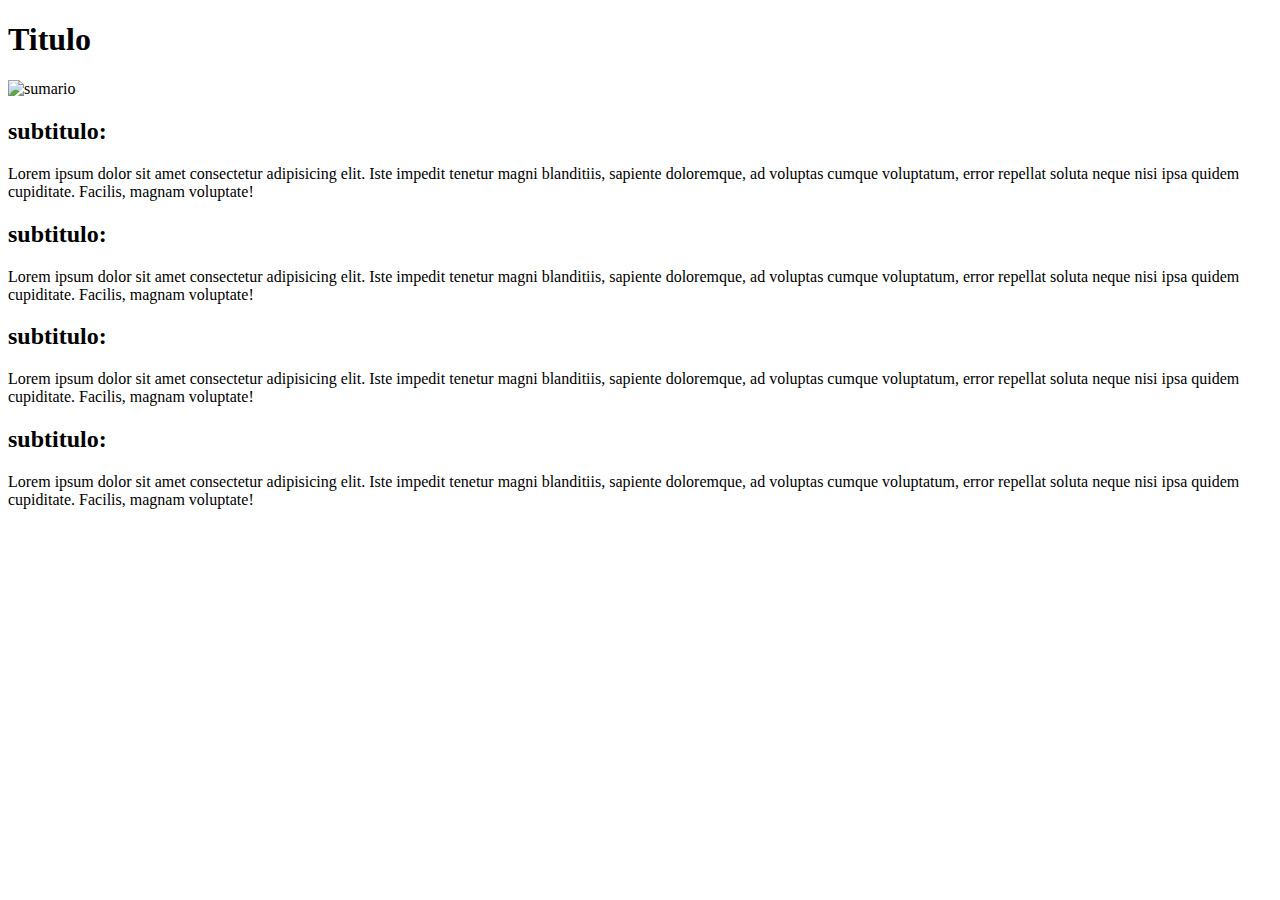
==== index.html @ b7fd1b0c "index.html" ====
<!DOCTYPE html>
<html lang="en">
<head>
    <meta charset="UTF-8">
    <meta http-equiv="X-UA-Compatible" content="IE=edge">
    <meta name="viewport" content="width=device-width, initial-scale=1.0">
    <title>Document</title>
</head>
<body>
    <div class="contenedor">
        <h1>Titulo </h1>
        <img src="https://as01.epimg.net/meristation/imagenes/2021/03/13/reportajes/1615633069_923466_1615634247_sumario_normal.jpg" alt="sumario">
        <div class="subtemas">
            <h2>subtitulo:</h2>
            <p>Lorem ipsum dolor sit amet consectetur adipisicing elit. Iste impedit tenetur magni blanditiis, sapiente doloremque, ad voluptas cumque voluptatum, error repellat soluta neque nisi ipsa quidem cupiditate. Facilis, magnam voluptate!</p>
        </div>

        <div class="subtemas">
            <h2>subtitulo:</h2>
            <p>Lorem ipsum dolor sit amet consectetur adipisicing elit. Iste impedit tenetur magni blanditiis, sapiente doloremque, ad voluptas cumque voluptatum, error repellat soluta neque nisi ipsa quidem cupiditate. Facilis, magnam voluptate!</p>
        </div>

        <div class="subtemas">
            <h2>subtitulo:</h2>
            <p>Lorem ipsum dolor sit amet consectetur adipisicing elit. Iste impedit tenetur magni blanditiis, sapiente doloremque, ad voluptas cumque voluptatum, error repellat soluta neque nisi ipsa quidem cupiditate. Facilis, magnam voluptate!</p>
        </div>

        <div class="subtemas">
            <h2>subtitulo:</h2>
            <p>Lorem ipsum dolor sit amet consectetur adipisicing elit. Iste impedit tenetur magni blanditiis, sapiente doloremque, ad voluptas cumque voluptatum, error repellat soluta neque nisi ipsa quidem cupiditate. Facilis, magnam voluptate!</p>
        </div>
    </div>
</body>
</html>
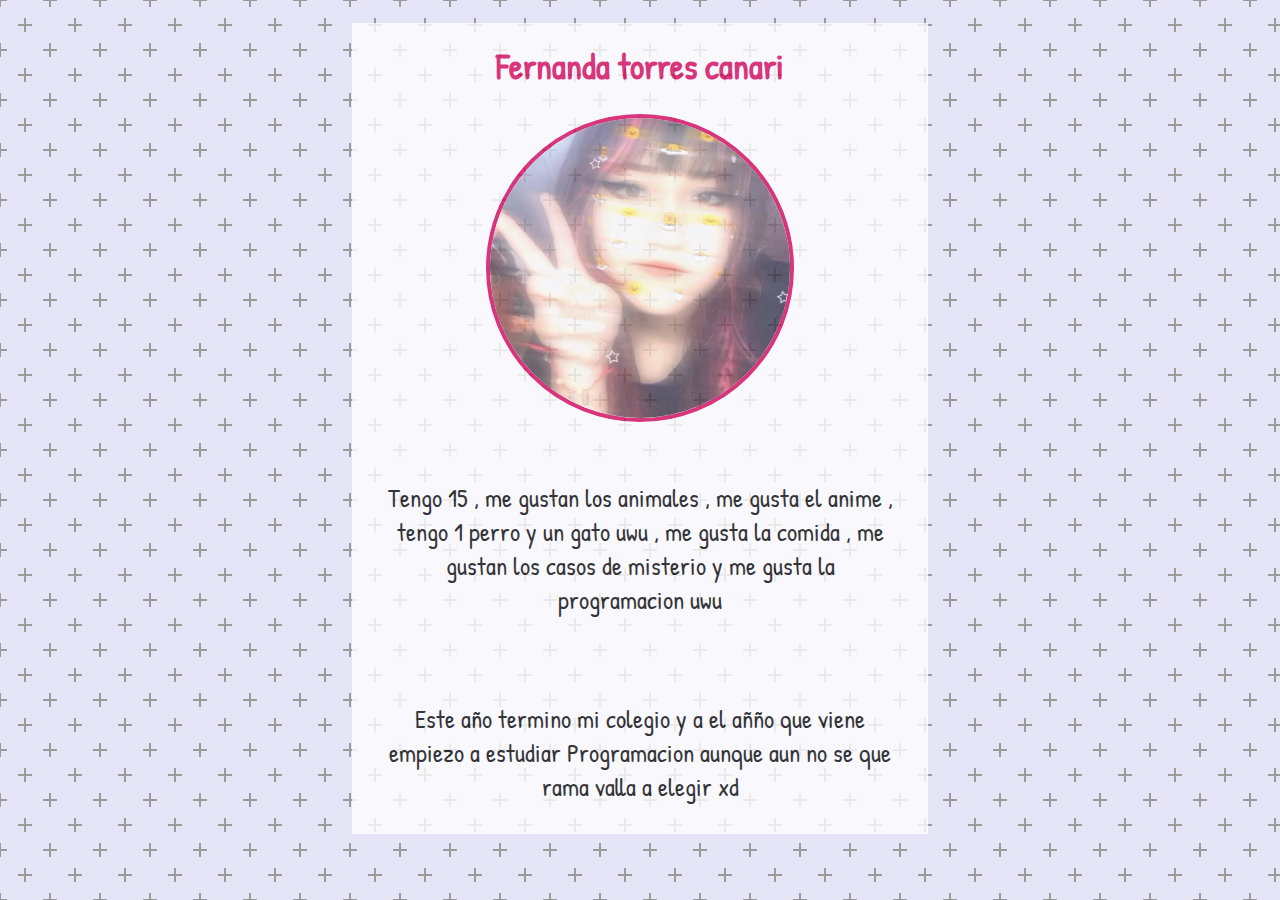
==== commit eed1f01a: "actualisacion" ====
--- a/index.html
+++ b/index.html
@@ -4,31 +4,19 @@
     <meta charset="UTF-8">
     <meta http-equiv="X-UA-Compatible" content="IE=edge">
     <meta name="viewport" content="width=device-width, initial-scale=1.0">
-    <title>Document</title>
+    <link rel="stylesheet" href="styles.css">
+    <title>Cosas de mi </title>
 </head>
 <body>
     <div class="contenedor">
-        <h1>Titulo </h1>
-        <img src="https://as01.epimg.net/meristation/imagenes/2021/03/13/reportajes/1615633069_923466_1615634247_sumario_normal.jpg" alt="sumario">
+        <h1>Fernanda torres canari</h1>
+        <img src="img/io.jpeg" alt="fernanda">
         <div class="subtemas">
-            <h2>subtitulo:</h2>
-            <p>Lorem ipsum dolor sit amet consectetur adipisicing elit. Iste impedit tenetur magni blanditiis, sapiente doloremque, ad voluptas cumque voluptatum, error repellat soluta neque nisi ipsa quidem cupiditate. Facilis, magnam voluptate!</p>
+            <p>Tengo 15 , me gustan los animales , me gusta el anime , tengo 1 perro y un gato uwu , me gusta la comida , me gustan los casos de misterio y me gusta la programacion uwu</p>
+            <p>Este año termino mi colegio y a el añño que viene empiezo  a estudiar Programacion aunque aun no se que rama valla a elegir xd</p>
         </div>
 
-        <div class="subtemas">
-            <h2>subtitulo:</h2>
-            <p>Lorem ipsum dolor sit amet consectetur adipisicing elit. Iste impedit tenetur magni blanditiis, sapiente doloremque, ad voluptas cumque voluptatum, error repellat soluta neque nisi ipsa quidem cupiditate. Facilis, magnam voluptate!</p>
-        </div>
-
-        <div class="subtemas">
-            <h2>subtitulo:</h2>
-            <p>Lorem ipsum dolor sit amet consectetur adipisicing elit. Iste impedit tenetur magni blanditiis, sapiente doloremque, ad voluptas cumque voluptatum, error repellat soluta neque nisi ipsa quidem cupiditate. Facilis, magnam voluptate!</p>
-        </div>
-
-        <div class="subtemas">
-            <h2>subtitulo:</h2>
-            <p>Lorem ipsum dolor sit amet consectetur adipisicing elit. Iste impedit tenetur magni blanditiis, sapiente doloremque, ad voluptas cumque voluptatum, error repellat soluta neque nisi ipsa quidem cupiditate. Facilis, magnam voluptate!</p>
-        </div>
+        
     </div>
 </body>
 </html>--- a/styles.css
+++ b/styles.css
@@ -0,0 +1,39 @@
+@import url('https://fonts.googleapis.com/css2?family=Gluten:wght@100;300;500;700;800&family=Noto+Sans+Mono:wght@100;200;300;400;500;600;700;800;900&family=Pacifico&family=Patrick+Hand&family=Poppins:ital,wght@0,100;0,300;0,600;0,800;0,900;1,300;1,400&display=swap');
+body{
+    box-sizing: border-box;
+    margin: 0%;
+    padding: 0;
+    background-color: #e5e5f7;
+    opacity: 0.8;
+    background: radial-gradient(circle, transparent 20%, #e5e5f7 20%, #e5e5f7 80%, transparent 80%, transparent), radial-gradient(circle, transparent 20%, #e5e5f7 20%, #e5e5f7 80%, transparent 80%, transparent) 25px 25px, linear-gradient(#9a9a9a 2px, transparent 2px) 0 -1px, linear-gradient(90deg, #9a9a9a 2px, #e5e5f7 2px) -1px 0;
+    background-size: 50px 50px, 50px 50px, 25px 25px, 25px 25px;
+    
+}
+.contenedor{
+    width: 45%;
+    margin: auto;
+    text-align: center;
+    background-color: #fff;
+}
+img{
+    width: 300px;
+    height: 300px;
+    background-position: center;
+    background-repeat: no-repeat;
+    background-size: cover;
+    background-attachment: fixed;
+    border-radius: 100%;
+    border: 4px solid #d40a5e ;
+}
+h1{
+    padding-top:20px;
+    font-family: "Patrick Hand";
+    color: #d40a5e;
+    font-size: 35px;
+}
+p{
+    font-family: "Patrick Hand";
+    font-size: 25px;
+    color: #0a0a0a;
+    padding: 30px;
+}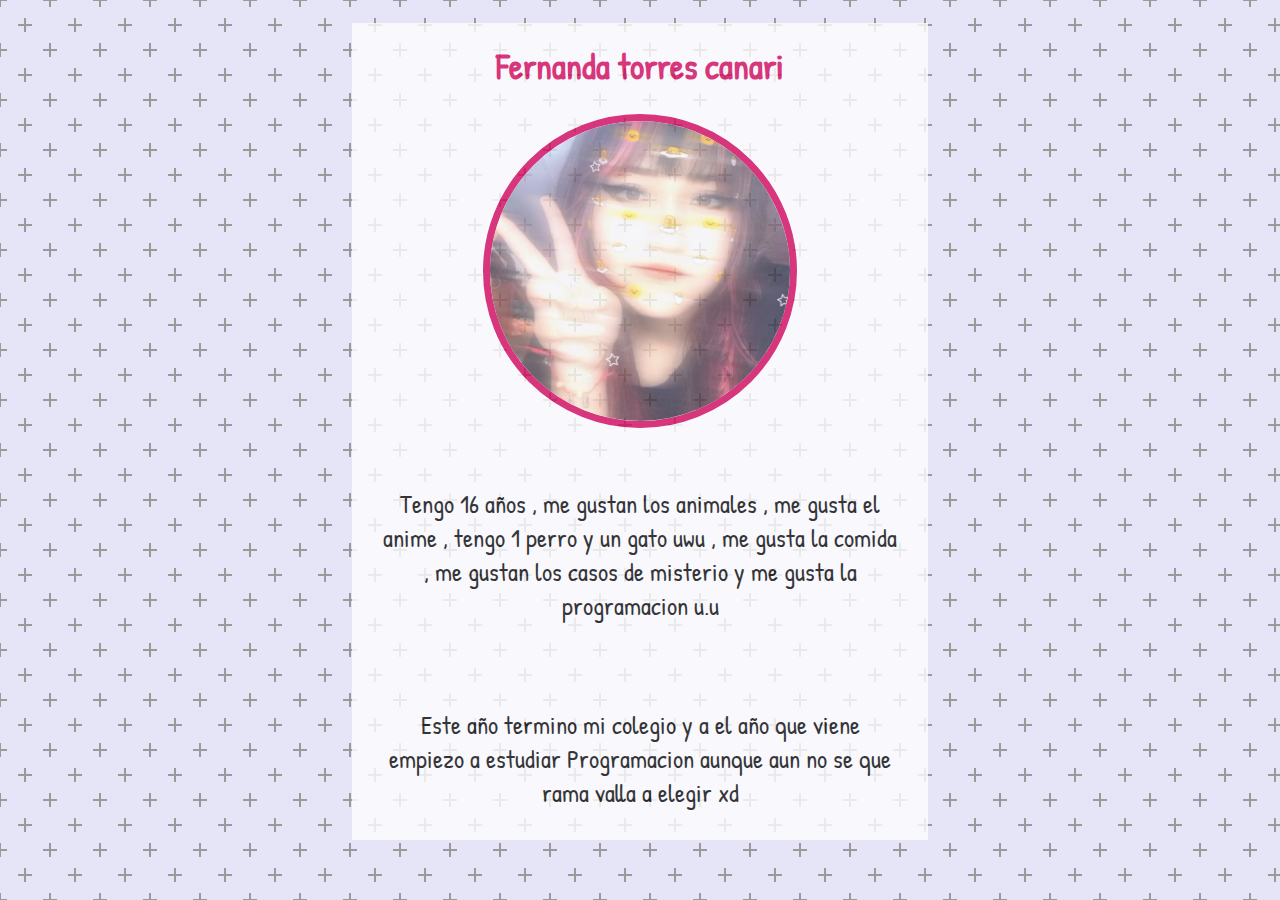
==== commit 15cebee1: "update" ====
--- a/index.html
+++ b/index.html
@@ -12,8 +12,8 @@
         <h1>Fernanda torres canari</h1>
         <img src="img/io.jpeg" alt="fernanda">
         <div class="subtemas">
-            <p>Tengo 15 , me gustan los animales , me gusta el anime , tengo 1 perro y un gato uwu , me gusta la comida , me gustan los casos de misterio y me gusta la programacion uwu</p>
-            <p>Este año termino mi colegio y a el añño que viene empiezo  a estudiar Programacion aunque aun no se que rama valla a elegir xd</p>
+            <p>Tengo 16 años , me gustan los animales , me gusta el anime , tengo 1 perro y un gato uwu , me gusta la comida , me gustan los casos de misterio y me gusta la programacion u.u</p>
+            <p>Este año termino mi colegio y a el año que viene empiezo  a estudiar Programacion aunque aun no se que rama valla a elegir xd</p>
         </div>
 
         
--- a/styles.css
+++ b/styles.css
@@ -23,7 +23,7 @@
     background-size: cover;
     background-attachment: fixed;
     border-radius: 100%;
-    border: 4px solid #d40a5e ;
+    border: 7px solid #d40a5e ;
 }
 h1{
     padding-top:20px;
